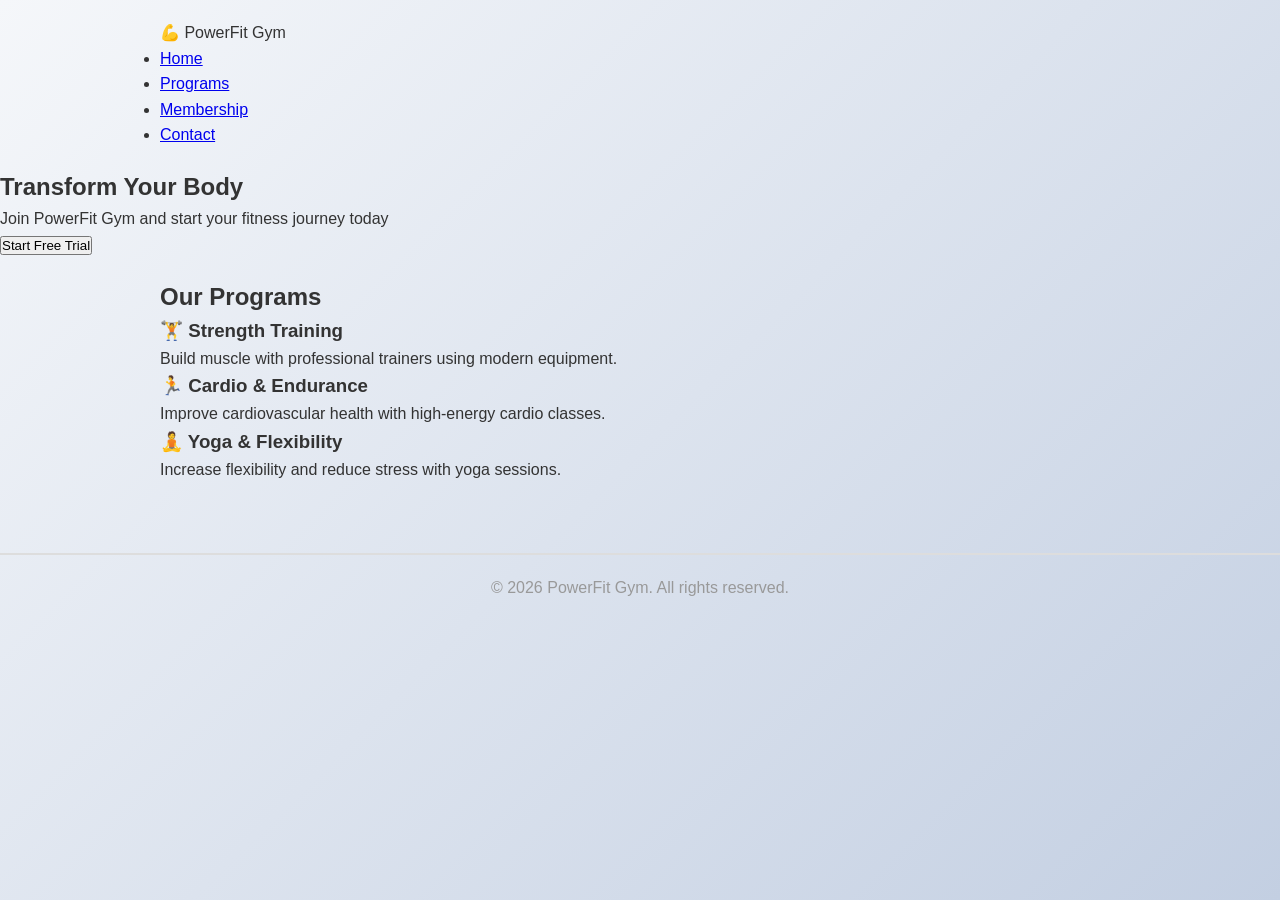
==== index2.html @ e98bef34 "Create index2.html" ====
<!DOCTYPE html>
<html>
<head>
    <title>PowerFit Gym - Get Stronger</title>
    <link rel="stylesheet" href="style.css">
</head>
<body>
    <nav class="navbar">
        <div class="container">
            <div class="logo">💪 PowerFit Gym</div>
            <ul class="nav-links">
                <li><a href="#home">Home</a></li>
                <li><a href="#programs">Programs</a></li>
                <li><a href="#membership">Membership</a></li>
                <li><a href="#contact">Contact</a></li>
            </ul>
        </div>
    </nav>

    <section id="home" class="hero">
        <div class="hero-content">
            <h1>Transform Your Body</h1>
            <p>Join PowerFit Gym and start your fitness journey today</p>
            <button class="cta-btn">Start Free Trial</button>
        </div>
    </section>

    <section id="programs" class="programs-section">
        <div class="container">
            <h2>Our Programs</h2>
            <div class="programs-grid">
                <div class="program-card">
                    <h3>🏋️ Strength Training</h3>
                    <p>Build muscle with professional trainers using modern equipment.</p>
                </div>
                <div class="program-card">
                    <h3>🏃 Cardio & Endurance</h3>
                    <p>Improve cardiovascular health with high-energy cardio classes.</p>
                </div>
                <div class="program-card">
                    <h3>🧘 Yoga & Flexibility</h3>
                    <p>Increase flexibility and reduce stress with yoga sessions.</p>
                </div>
            </div>
        </div>
    </section>

    <footer>
        <p>&copy; 2026 PowerFit Gym. All rights reserved.</p>
    </footer>
</body>
</html>
---- style.css ----
/* Shinerin Web Page - Professional Creative Styling */

* {
    margin: 0;
    padding: 0;
    box-sizing: border-box;
}

body {
    font-family: 'Segoe UI', Tahoma, Geneva, Verdana, sans-serif;
    line-height: 1.6;
    color: #333;
    background: linear-gradient(135deg, #f5f7fa 0%, #c3cfe2 100%);
    min-height: 100vh;
}

/* Development Banner */
.dev-banner {
    background: linear-gradient(90deg, #FFD700 0%, #FFA500 100%);
    padding: 15px;
    text-align: center;
    border-bottom: 4px solid #FF8C00;
    box-shadow: 0 2px 10px rgba(0, 0, 0, 0.1);
}

.dev-banner h2 {
    margin: 0;
    color: #333;
    font-size: 1.3rem;
    font-weight: 600;
}

/* Main Container */
.container {
    max-width: 1000px;
    margin: 0 auto;
    padding: 20px;
}

/* Header Section */
header {
    text-align: center;
    padding: 40px 20px;
    background: linear-gradient(135deg, #667eea 0%, #764ba2 100%);
    color: white;
    border-radius: 10px;
    margin-bottom: 40px;
    box-shadow: 0 5px 20px rgba(0, 0, 0, 0.15);
}

header h1 {
    font-size: 2.5rem;
    margin-bottom: 10px;
    text-shadow: 2px 2px 4px rgba(0, 0, 0, 0.3);
    letter-spacing: 1px;
}

header hr {
    border: none;
    height: 3px;
    background: linear-gradient(90deg, #1dd1a1 0%, #00b894 100%);
    margin: 15px auto;
    width: 60%;
}

/* Tagline Section */
.tagline {
    background: white;
    padding: 30px;
    border-radius: 10px;
    margin-bottom: 30px;
    box-shadow: 0 3px 15px rgba(0, 0, 0, 0.1);
    border-left: 5px solid #1dd1a1;
}

.tagline p {
    font-size: 1.1rem;
    color: #555;
    margin: 15px 0;
    font-weight: 500;
}

.tagline p:first-child {
    color: #667eea;
    font-size: 1.2rem;
    font-weight: 600;
}

.tagline p:last-child {
    color: #ff6b6b;
    font-weight: 600;
}

/* Image Section */
.image-section {
    text-align: center;
    margin: 40px 0;
}

.image-section img {
    max-width: 100%;
    height: auto;
    border-radius: 15px;
    box-shadow: 0 8px 25px rgba(0, 0, 0, 0.2);
    transition: transform 0.3s ease;
}

.image-section img:hover {
    transform: scale(1.02);
}

/* About Section */
.about-section {
    background: linear-gradient(135deg, #667eea 0%, #764ba2 100%);
    color: white;
    padding: 40px;
    border-radius: 10px;
    margin: 40px 0;
    box-shadow: 0 5px 20px rgba(0, 0, 0, 0.15);
    text-align: center;
}

.about-section h2 {
    font-size: 2rem;
    margin-bottom: 20px;
    text-shadow: 2px 2px 4px rgba(0, 0, 0, 0.2);
}

.about-section p {
    font-size: 1.1rem;
    line-height: 1.8;
    opacity: 0.95;
}

/* Services Section */
.services-section {
    margin: 60px 0;
}

.services-section h2 {
    text-align: center;
    font-size: 2.2rem;
    color: #667eea;
    margin-bottom: 40px;
    text-shadow: 1px 1px 2px rgba(0, 0, 0, 0.05);
}

.services-grid {
    display: grid;
    grid-template-columns: repeat(auto-fit, minmax(280px, 1fr));
    gap: 30px;
    margin-bottom: 40px;
}

.service-card {
    background: white;
    padding: 30px;
    border-radius: 15px;
    box-shadow: 0 5px 20px rgba(0, 0, 0, 0.1);
    text-align: center;
    transition: all 0.3s ease;
    border-top: 4px solid #1dd1a1;
}

.service-card:hover {
    transform: translateY(-10px);
    box-shadow: 0 10px 30px rgba(0, 0, 0, 0.15);
}

.service-icon {
    font-size: 3.5rem;
    margin-bottom: 15px;
}

.service-card h3 {
    color: #667eea;
    font-size: 1.4rem;
    margin-bottom: 15px;
}

.service-card p {
    color: #666;
    font-size: 0.95rem;
    line-height: 1.6;
}

/* Why Choose Us Section */
.why-choose-section {
    background: linear-gradient(135deg, #1dd1a1 0%, #00b894 100%);
    color: white;
    padding: 50px 40px;
    border-radius: 15px;
    margin: 40px 0;
    box-shadow: 0 5px 20px rgba(0, 0, 0, 0.15);
}

.why-choose-section h2 {
    text-align: center;
    font-size: 2.2rem;
    margin-bottom: 40px;
    text-shadow: 2px 2px 4px rgba(0, 0, 0, 0.2);
}

.features-grid {
    display: grid;
    grid-template-columns: repeat(auto-fit, minmax(250px, 1fr));
    gap: 30px;
}

.feature-item {
    background: rgba(255, 255, 255, 0.15);
    padding: 25px;
    border-radius: 10px;
    text-align: center;
    backdrop-filter: blur(10px);
    transition: all 0.3s ease;
    border: 2px solid rgba(255, 255, 255, 0.3);
}

.feature-item:hover {
    background: rgba(255, 255, 255, 0.25);
    transform: translateY(-5px);
}

.feature-number {
    display: inline-flex;
    align-items: center;
    justify-content: center;
    width: 50px;
    height: 50px;
    background: rgba(255, 255, 255, 0.3);
    border-radius: 50%;
    font-size: 1.8rem;
    font-weight: bold;
    margin-bottom: 15px;
    border: 2px solid white;
}

.feature-item h3 {
    font-size: 1.3rem;
    margin-bottom: 10px;
}

.feature-item p {
    font-size: 0.95rem;
    opacity: 0.9;
}

/* Contact Section */
.contact-section {
    text-align: center;
    padding: 30px;
    background: white;
    border-radius: 10px;
    box-shadow: 0 3px 15px rgba(0, 0, 0, 0.1);
    margin-top: 40px;
}

.contact-section h3 {
    color: #667eea;
    margin-bottom: 25px;
    font-size: 1.5rem;
}

/* Contact Buttons */
.contact-buttons {
    display: flex;
    justify-content: center;
    gap: 30px;
    flex-wrap: wrap;
    margin-top: 20px;
}

.contact-btn {
    display: inline-flex;
    align-items: center;
    justify-content: center;
    padding: 15px 25px;
    background: linear-gradient(135deg, #1dd1a1 0%, #00b894 100%);
    border-radius: 50px;
    text-decoration: none;
    transition: all 0.3s ease;
    box-shadow: 0 4px 15px rgba(29, 209, 161, 0.3);
    cursor: pointer;
    border: none;
}

.contact-btn:hover {
    transform: translateY(-3px);
    box-shadow: 0 6px 20px rgba(29, 209, 161, 0.5);
}

.contact-btn.email {
    background: linear-gradient(135deg, #667eea 0%, #764ba2 100%);
    box-shadow: 0 4px 15px rgba(102, 126, 234, 0.3);
}

.contact-btn.email:hover {
    box-shadow: 0 6px 20px rgba(102, 126, 234, 0.5);
}

.contact-btn.whatsapp {
    background: linear-gradient(135deg, #ff6b6b 0%, #ff5252 100%);
    box-shadow: 0 4px 15px rgba(255, 107, 107, 0.3);
}

.contact-btn.whatsapp:hover {
    box-shadow: 0 6px 20px rgba(255, 107, 107, 0.5);
}

/* Hide image backgrounds */
.contact-btn img {
    width: 100px;
    height: auto;
    display: block;
    filter: drop-shadow(0 2px 4px rgba(0, 0, 0, 0.2));
}

.contact-btn.email img {
    width: 80px;
}

.contact-btn.whatsapp img {
    width: 100px;
}

/* Footer */
footer {
    text-align: center;
    padding: 20px;
    color: #999;
    margin-top: 50px;
    border-top: 2px solid #ddd;
}

/* Responsive Design */
@media (max-width: 768px) {
    header h1 {
        font-size: 1.8rem;
    }

    header {
        padding: 30px 15px;
        margin-bottom: 30px;
    }

    .image-section img {
        width: 100%;
        max-width: 90vw;
    }

    .contact-buttons {
        flex-direction: column;
        gap: 15px;
        padding: 0 10px;
    }

    .contact-btn {
        width: 100%;
        max-width: 300px;
        margin: 0 auto;
        padding: 12px 20px;
    }

    .tagline {
        padding: 20px;
        font-size: 0.95rem;
    }

    .tagline p {
        font-size: 1rem;
        margin: 10px 0;
    }

    .contact-section {
        padding: 20px;
        margin-top: 30px;
    }

    .contact-section h3 {
        font-size: 1.2rem;
        margin-bottom: 15px;
    }

    .dev-banner h2 {
        font-size: 1.1rem;
        padding: 10px;
    }

    .container {
        padding: 10px;
    }

    .about-section {
        padding: 25px;
    }

    .about-section h2 {
        font-size: 1.6rem;
    }

    .about-section p {
        font-size: 1rem;
    }

    .services-section h2,
    .why-choose-section h2 {
        font-size: 1.8rem;
        margin-bottom: 25px;
    }

    .services-grid,
    .features-grid {
        gap: 20px;
    }

    .service-card,
    .feature-item {
        padding: 20px;
    }

    .service-icon {
        font-size: 2.5rem;
    }

    .why-choose-section {
        padding: 30px 20px;
    }
}

@media (max-width: 480px) {
    header h1 {
        font-size: 1.4rem;
        letter-spacing: 0.5px;
    }

    .image-section img {
        max-width: 100%;
    }

    .contact-btn img {
        width: 60px;
    }

    .contact-btn.email img {
        width: 50px;
    }

    .contact-btn.whatsapp img {
        width: 70px;
    }

    .services-grid,
    .features-grid {
        grid-template-columns: 1fr;
    }

    .about-section h2,
    .services-section h2,
    .why-choose-section h2 {
        font-size: 1.4rem;
    }
}

/* Button Animation */
@keyframes pulse {
    0% {
        box-shadow: 0 0 0 0 rgba(29, 209, 161, 0.7);
    }
    70% {
        box-shadow: 0 0 0 10px rgba(29, 209, 161, 0);
    }
    100% {
        box-shadow: 0 0 0 0 rgba(29, 209, 161, 0);
    }
}

.contact-btn {
    animation: pulse 2s infinite;
}
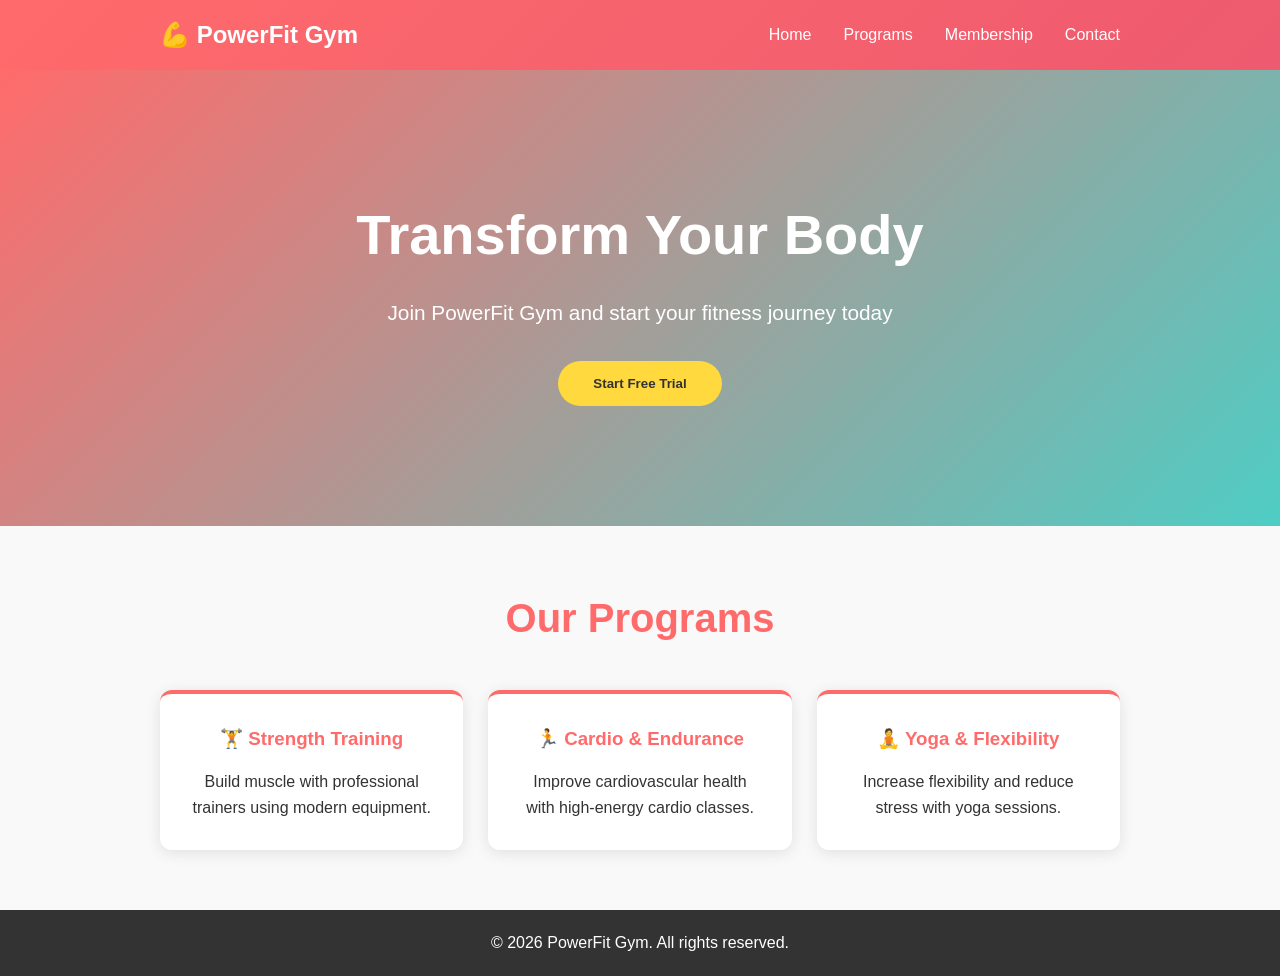
==== commit 25d3b3f8: "Update index2.html" ====
--- a/index2.html
+++ b/index2.html
@@ -2,7 +2,7 @@
 <html>
 <head>
     <title>PowerFit Gym - Get Stronger</title>
-    <link rel="stylesheet" href="style.css">
+    <link rel="stylesheet" href="style2.css">
 </head>
 <body>
     <nav class="navbar">
--- a/style2.css
+++ b/style2.css
@@ -0,0 +1,128 @@
+* {
+    margin: 0;
+    padding: 0;
+    box-sizing: border-box;
+}
+
+body {
+    font-family: 'Segoe UI', Tahoma, Geneva, Verdana, sans-serif;
+    line-height: 1.6;
+    color: #333;
+}
+
+.container {
+    max-width: 1000px;
+    margin: 0 auto;
+    padding: 0 20px;
+}
+
+.navbar {
+    background: linear-gradient(135deg, #FF6B6B 0%, #EE5A6F 100%);
+    color: white;
+    padding: 1rem 0;
+    position: sticky;
+    top: 0;
+}
+
+.navbar .container {
+    display: flex;
+    justify-content: space-between;
+    align-items: center;
+}
+
+.logo {
+    font-size: 1.5rem;
+    font-weight: bold;
+}
+
+.nav-links {
+    display: flex;
+    list-style: none;
+    gap: 2rem;
+}
+
+.nav-links a {
+    color: white;
+    text-decoration: none;
+    transition: opacity 0.3s;
+}
+
+.nav-links a:hover {
+    opacity: 0.8;
+}
+
+.hero {
+    background: linear-gradient(135deg, #FF6B6B 0%, #4ECDC4 100%);
+    color: white;
+    padding: 120px 20px;
+    text-align: center;
+}
+
+.hero-content h1 {
+    font-size: 3.5rem;
+    margin-bottom: 1rem;
+}
+
+.hero-content p {
+    font-size: 1.3rem;
+    margin-bottom: 2rem;
+}
+
+.cta-btn {
+    background: #FFD93D;
+    color: #333;
+    padding: 15px 35px;
+    border: none;
+    border-radius: 50px;
+    font-weight: bold;
+    cursor: pointer;
+    transition: all 0.3s;
+}
+
+.cta-btn:hover {
+    background: #FFED4E;
+    transform: translateY(-3px);
+}
+
+.programs-section {
+    padding: 60px 20px;
+    background: #f9f9f9;
+}
+
+.programs-section h2 {
+    text-align: center;
+    font-size: 2.5rem;
+    color: #FF6B6B;
+    margin-bottom: 40px;
+}
+
+.programs-grid {
+    display: grid;
+    grid-template-columns: repeat(auto-fit, minmax(280px, 1fr));
+    gap: 25px;
+}
+
+.program-card {
+    background: white;
+    padding: 30px;
+    border-radius: 12px;
+    box-shadow: 0 3px 15px rgba(0,0,0,0.1);
+    text-align: center;
+    border-top: 4px solid #FF6B6B;
+}
+
+.program-card:hover {
+    transform: translateY(-8px);
+}
+
+.program-card h3 {
+    color: #FF6B6B;
+    margin-bottom: 15px;
+}
+
+footer {
+    background: #333;
+    color: white;
+    text-align: center;
+    padding: 20px;
+}
